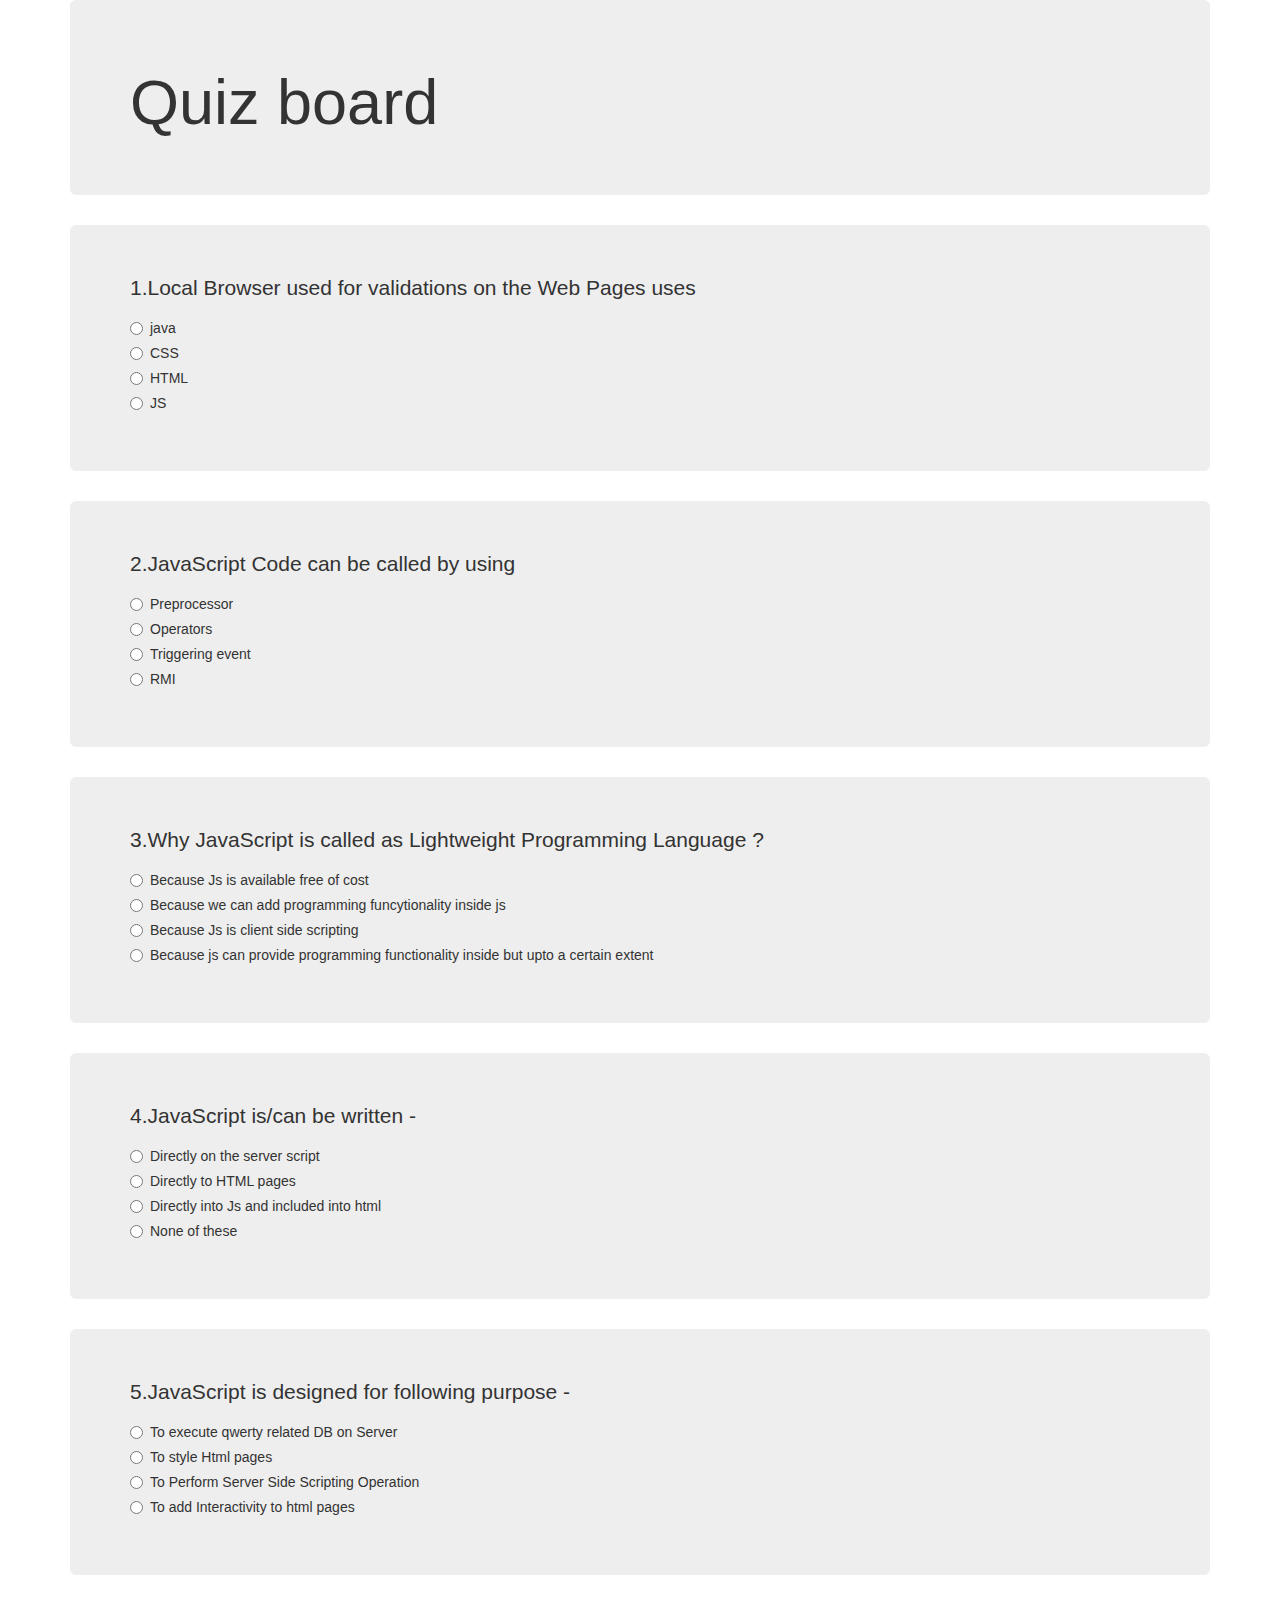
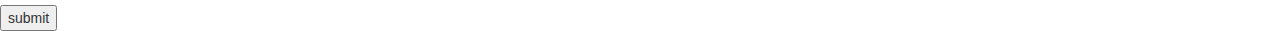
==== index.html @ 80bc73dd "add changes" ====
<!DOCTYPE html>
<html>
<head>
  <link href="css/bootstrap.css" rel="stylesheet" type="text/css">
  <link href="css/styles.css" rel="stylesheet" type="text/css">
  <body>
    <div class="container">
      <form id="quiz">
        <div class="jumbotron">
          <h1>Quiz board</h1>
        </div>
        <div class="jumbotron">
        <p>1.Local Browser used for validations on the Web Pages uses</p>
        <div class="radio">
          <label>
            <input type="radio" name="1" value="0">
            java
          </label>
        </div>
        <div class="radio">
          <label>
            <input type="radio" name="1" value="0">
            CSS
          </label>
        </div>
        <div class="radio">
          <label>
            <input type="radio" name="1" value="0">
            HTML
          </label>
        </div>
        <div class="radio">
          <label>
            <input type="radio" name="1" value="20">
            JS
          </label>
          </div>
        </div>
          <div class="jumbotron">
          <p>2.JavaScript Code can be called by using </p>
          <div class="radio">
            <label>
              <input type="radio" name="2" value="0">
              Preprocessor
            </label>
          </div>
          <div class="radio">
            <label>
              <input type="radio" name="2" value="0">
              Operators
            </label>
          </div>
          <div class="radio">
            <label>
              <input type="radio" name="2" value="20">
              Triggering event
            </label>
          </div>
          <div class="radio">
            <label>
              <input type="radio" name="2" value="20">
              RMI
            </label>
          </div>
        </div>
          <div class="jumbotron">
          <p>3.Why JavaScript is called as Lightweight Programming Language ?</p>
          <div class="radio">
            <label>
              <input type="radio" name="3" value="0">
              Because Js is available free of cost
            </label>
          </div>
          <div class="radio">
            <label>
              <input type="radio" name="3" value="0">
              Because we can add programming funcytionality inside js
            </label>
          </div>
          <div class="radio">
            <label>
              <input type="radio" name="3" value="0">
              Because Js is client side scripting
            </label>
          </div>
          <div class="radio">
            <label>
              <input type="radio" name="3" value="20">
              Because js can provide programming functionality inside but upto a certain extent
            </label>
          </div>
          </div>
          <div class="jumbotron">
            <p>4.JavaScript is/can be written -</p>
            <div class="radio">
              <label>
                <input type="radio" name="4" value="0">
                Directly on the server script
              </label>
            </div>
            <div class="radio">
              <label>
                <input type="radio" name="4" value="0">
                Directly to HTML pages
              </label>
            </div>
            <div class="radio">
              <label>
                <input type="radio" name="4" value="0">
                Directly into Js and included into html
              </label>
            </div>
            <div class="radio">
              <label>
                <input type="radio" name="4" value="0">
                None of these
              </label>
            </div>
            </div>
            <div class="jumbotron">
              <p>5.JavaScript is designed for following purpose -</p>
              <div class="radio">
                <label>
                  <input type="radio" name="5" value="0">
                  To execute qwerty related DB on Server
                </label>
              </div>
              <div class="radio">
                <label>
                  <input type="radio" name="5" value="0">
                  To style Html pages
                </label>
              </div>
              <div class="radio">
                <label>
                  <input type="radio" name="5" value="0">
                  To Perform Server Side Scripting Operation
                </label>
              </div>
              <div class="radio">
                <label>
                  <input type="radio" name="5" value="20">
                  To add Interactivity to html pages
                </label>
              </div>
            </div>
          </div>
          <button type="submit" name="button">submit</button>
        </form>
        <div id="display">

        </div>
        <script   src="https://code.jquery.com/jquery-3.3.1.min.js" integrity="sha256-FgpCb/KJQlLNfOu91ta32o/NMZxltwRo8QtmkMRdAu8=" crossorigin="anonymous"></script>
        <script src="js/script.js"></script>

      </body>
      </html>
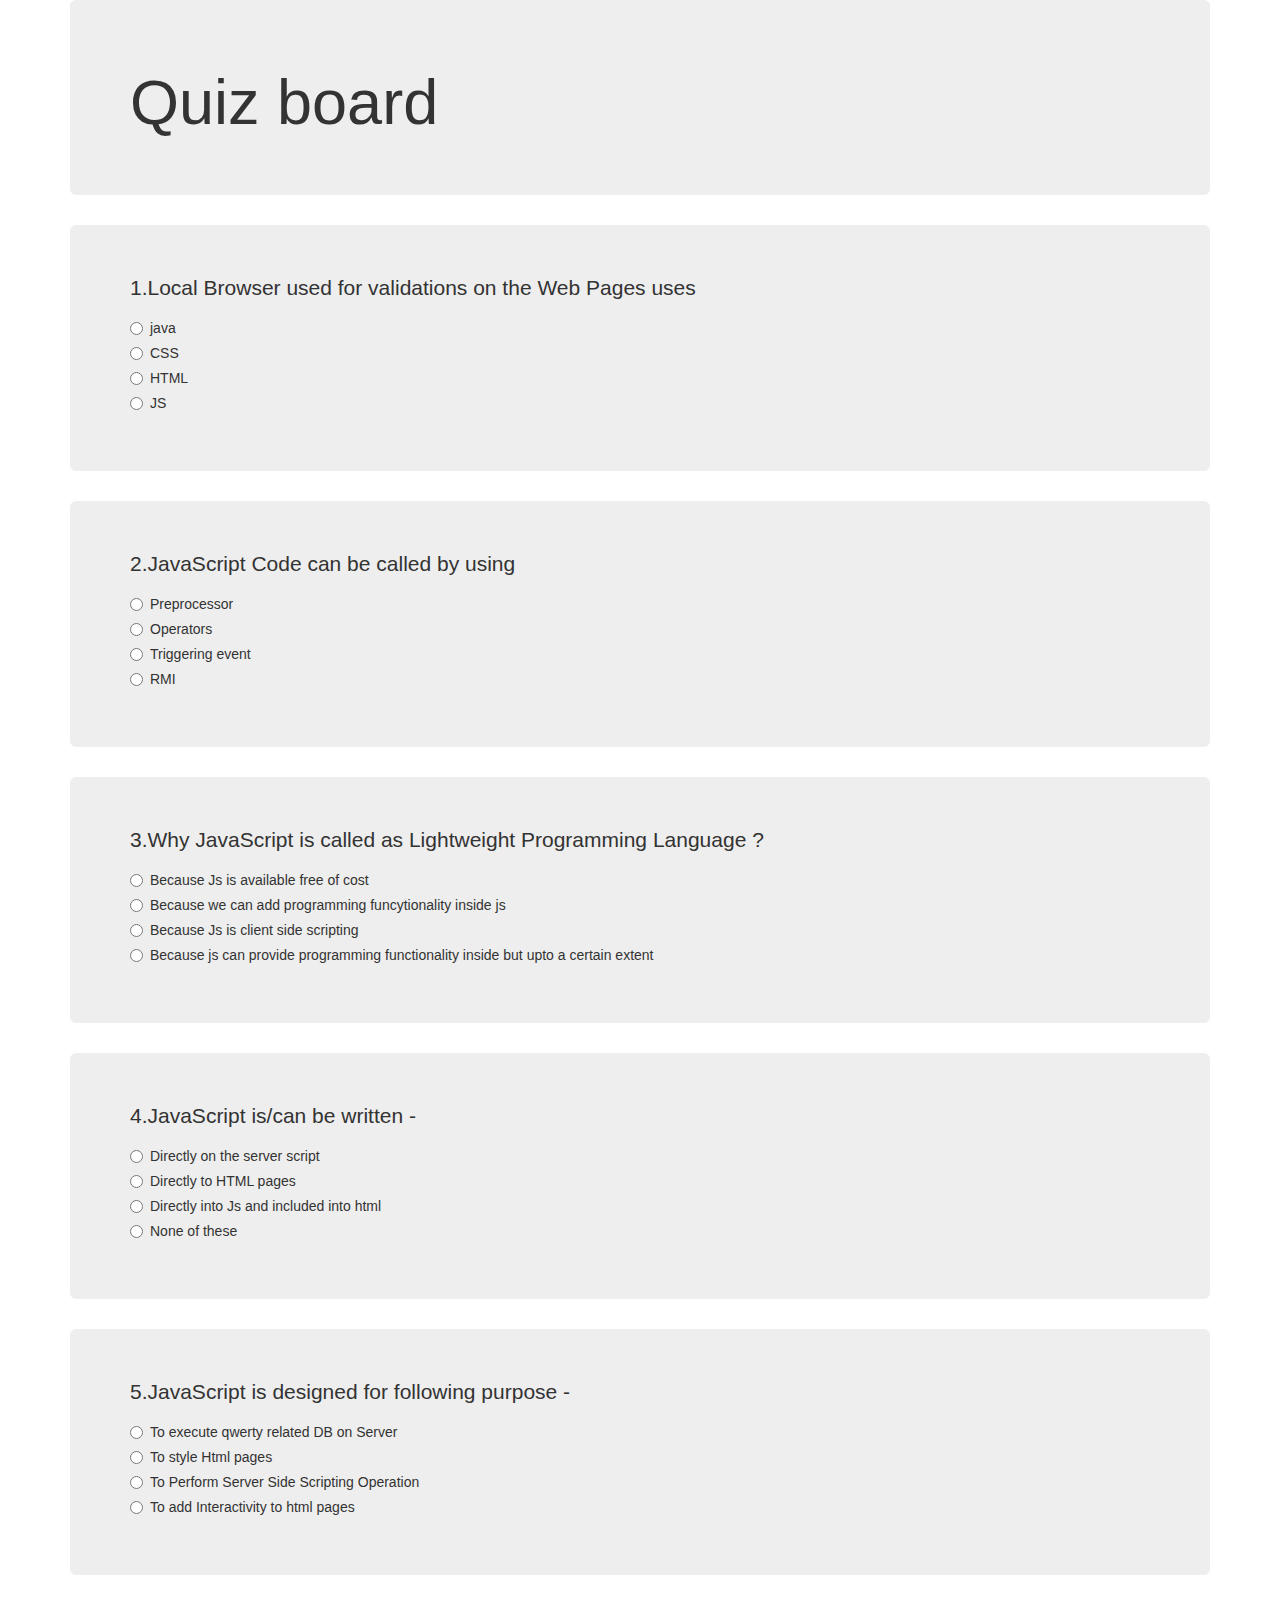
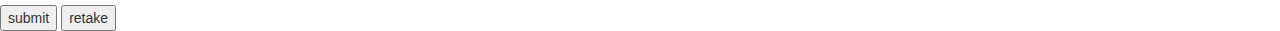
==== commit ca267e9e: "added a second function to js" ====
--- a/index.html
+++ b/index.html
@@ -146,6 +146,7 @@
             </div>
           </div>
           <button type="submit" name="button">submit</button>
+          <button type="Reload" name="button">retake</button>
         </form>
         <div id="display">
 
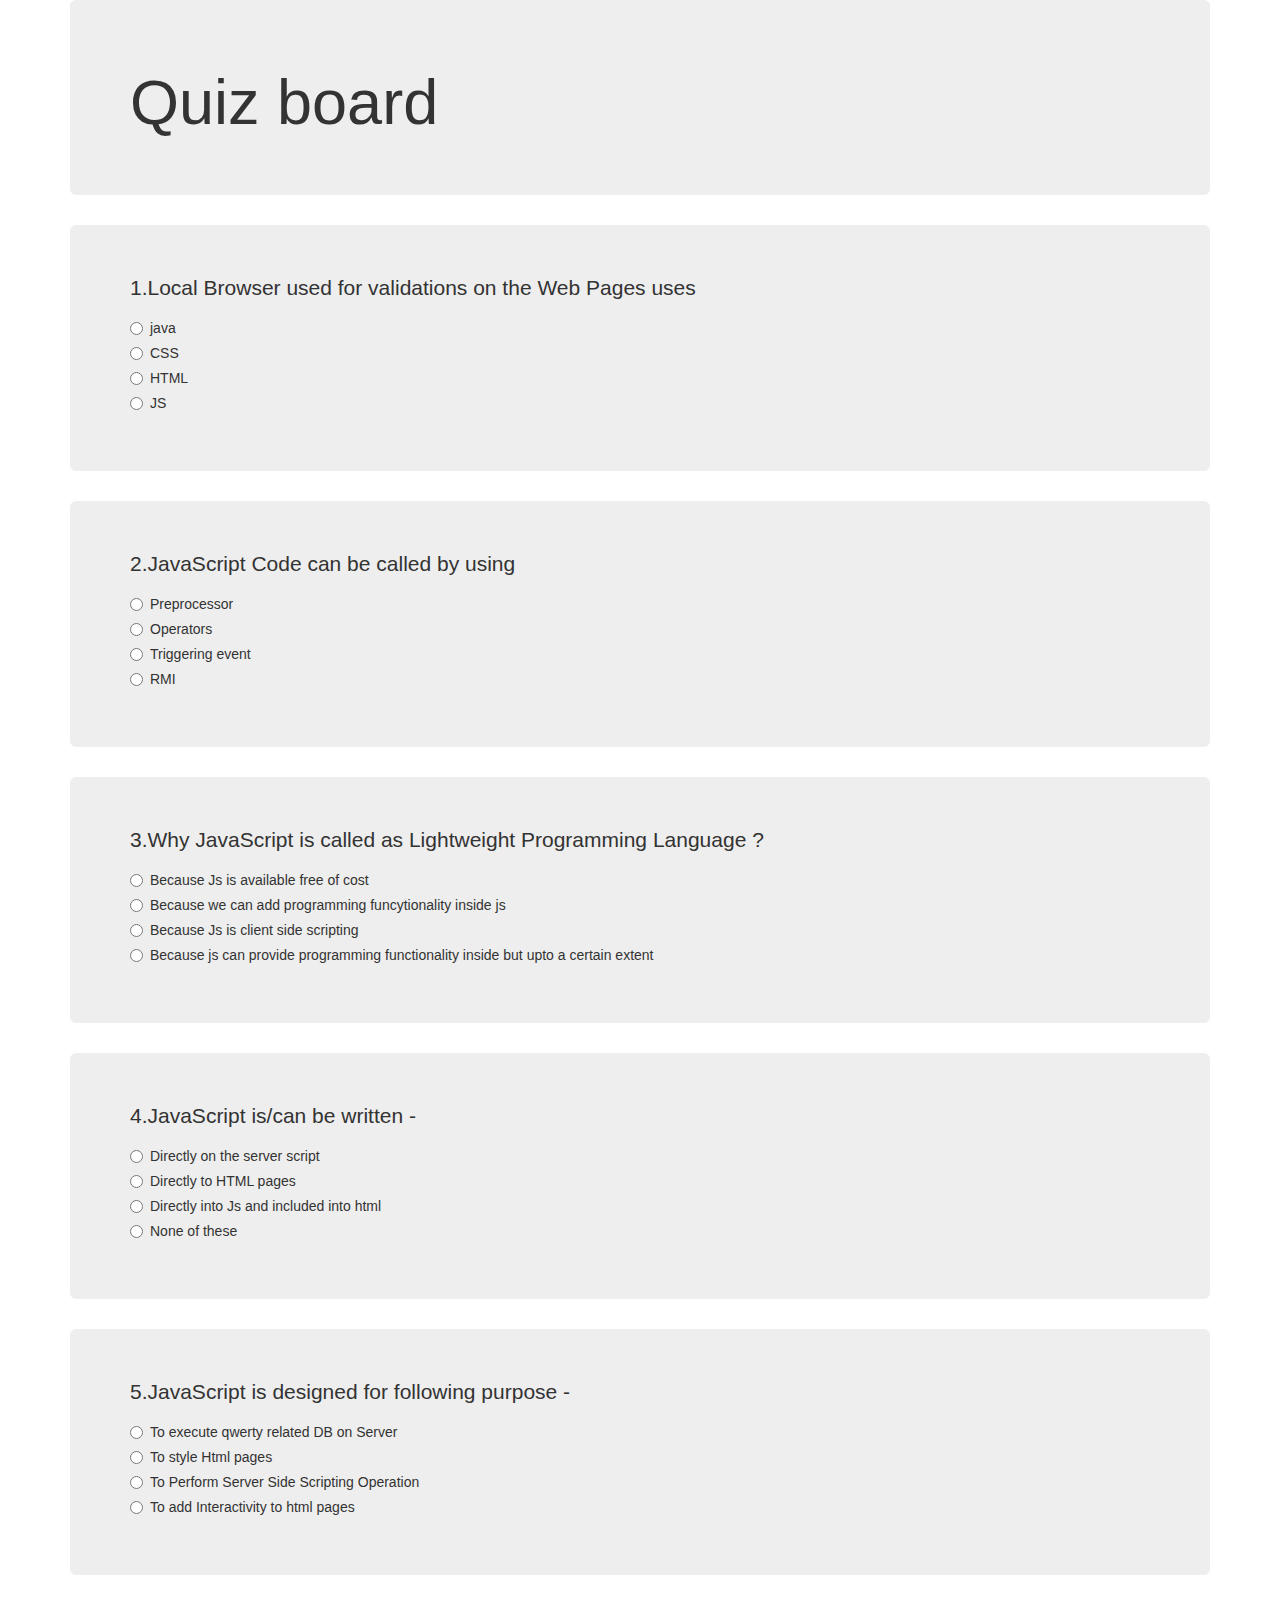
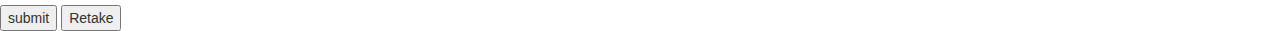
==== commit d1b6c8be: "added a second js function" ====
--- a/index.html
+++ b/index.html
@@ -146,7 +146,7 @@
             </div>
           </div>
           <button type="submit" name="button">submit</button>
-          <button type="Reload" name="button">retake</button>
+          <button type="submit"  onClick="refreshPage()">Retake</button>
         </form>
         <div id="display">
 
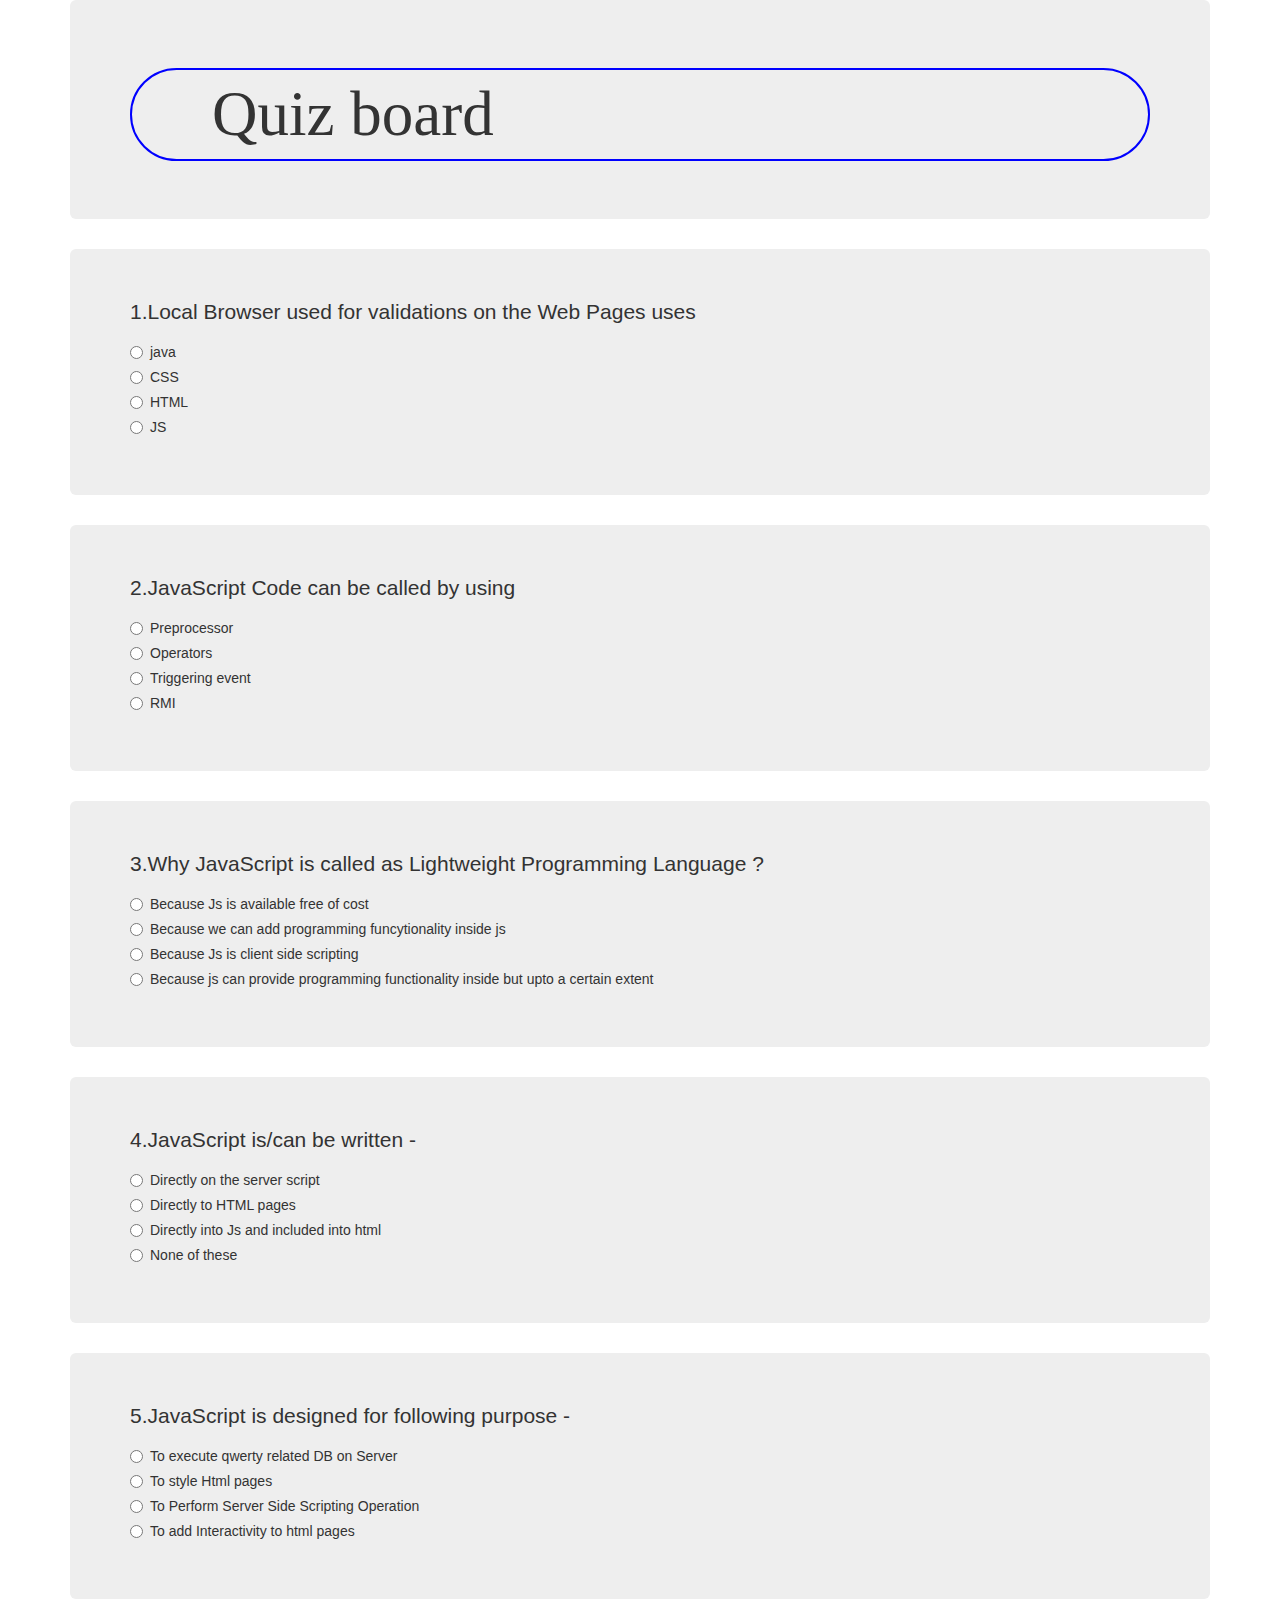
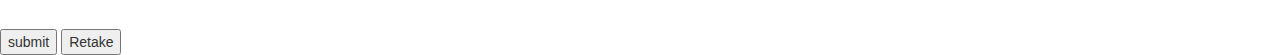
==== commit 6c8cd66c: "added requiredto the answers" ====
--- a/index.html
+++ b/index.html
@@ -13,7 +13,7 @@
         <p>1.Local Browser used for validations on the Web Pages uses</p>
         <div class="radio">
           <label>
-            <input type="radio" name="1" value="0">
+            <input type="radio" name="1" value="0" required>
             java
           </label>
         </div>
@@ -40,7 +40,7 @@
           <p>2.JavaScript Code can be called by using </p>
           <div class="radio">
             <label>
-              <input type="radio" name="2" value="0">
+              <input type="radio" name="2" value="0" required>
               Preprocessor
             </label>
           </div>
@@ -67,7 +67,7 @@
           <p>3.Why JavaScript is called as Lightweight Programming Language ?</p>
           <div class="radio">
             <label>
-              <input type="radio" name="3" value="0">
+              <input type="radio" name="3" value="0" required>
               Because Js is available free of cost
             </label>
           </div>
@@ -94,7 +94,7 @@
             <p>4.JavaScript is/can be written -</p>
             <div class="radio">
               <label>
-                <input type="radio" name="4" value="0">
+                <input type="radio" name="4" value="0" required>
                 Directly on the server script
               </label>
             </div>
@@ -121,7 +121,7 @@
               <p>5.JavaScript is designed for following purpose -</p>
               <div class="radio">
                 <label>
-                  <input type="radio" name="5" value="0">
+                  <input type="radio" name="5" value="0" required>
                   To execute qwerty related DB on Server
                 </label>
               </div>
@@ -146,7 +146,7 @@
             </div>
           </div>
           <button type="submit" name="button">submit</button>
-          <button type="submit"  onClick="refreshPage()">Retake</button>
+          <button type="reset">Retake</button>
         </form>
         <div id="display">
 
--- a/css/styles.css
+++ b/css/styles.css
@@ -0,0 +1,13 @@
+h1 {
+  color: blue;
+  font-family: "proxima nova";
+  font-weight: 100;
+  font-size: 56px;
+
+
+  border: solid 2px blue;
+  border-radius: 50px;
+
+  padding: 10px 80px
+
+}
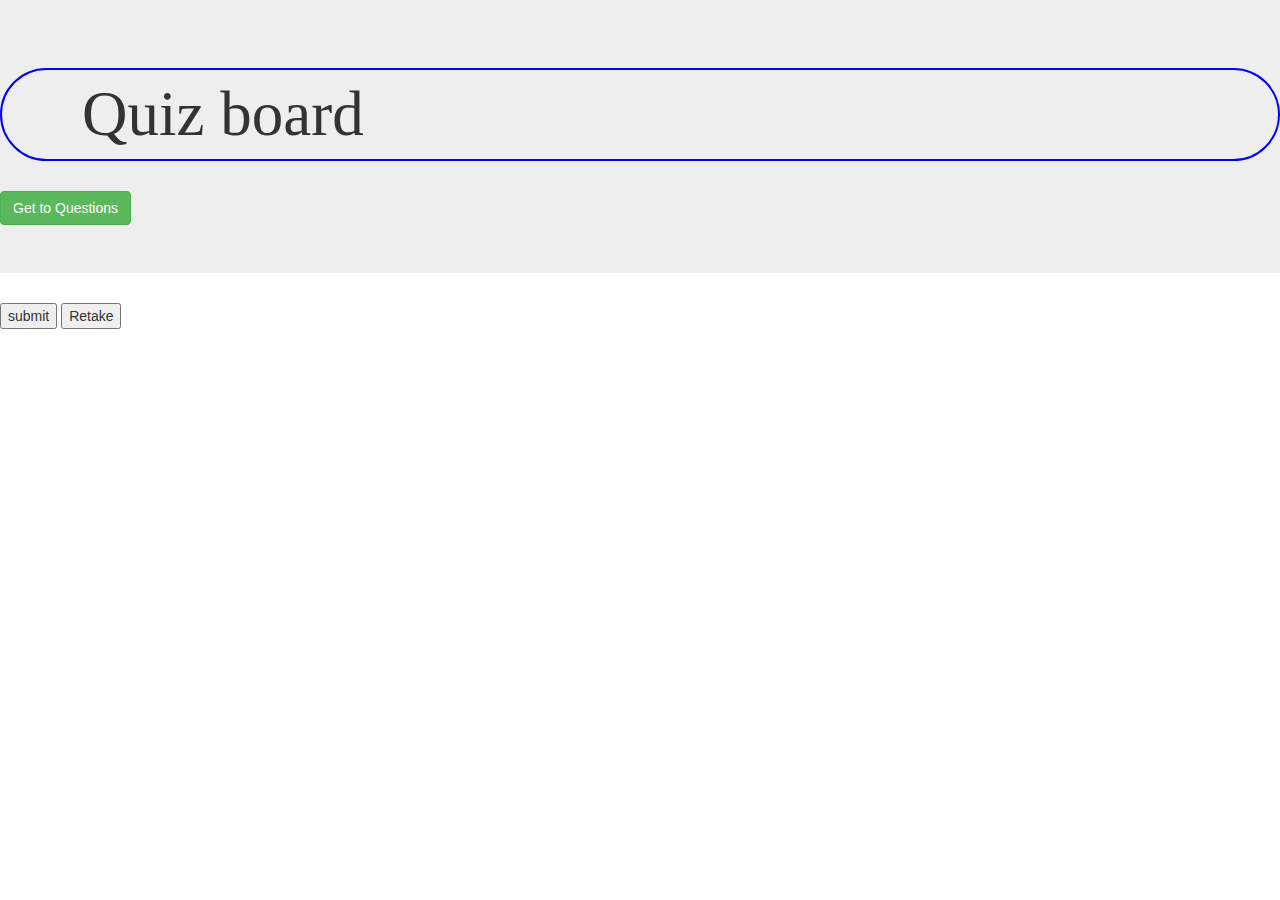
==== commit bf7feaf0: "added a homepage button" ====
--- a/index.html
+++ b/index.html
@@ -4,11 +4,13 @@
   <link href="css/bootstrap.css" rel="stylesheet" type="text/css">
   <link href="css/styles.css" rel="stylesheet" type="text/css">
   <body>
+    <div class="jumbotron">
+      <h1>Quiz board</h1><br>
+      <a href="#quiz"><button type="button" id="getQuiz" class="btn btn-success" name="button">Get to Questions</button></a>
+    </div>
     <div class="container">
       <form id="quiz">
-        <div class="jumbotron">
-          <h1>Quiz board</h1>
-        </div>
+
         <div class="jumbotron">
         <p>1.Local Browser used for validations on the Web Pages uses</p>
         <div class="radio">
--- a/css/styles.css
+++ b/css/styles.css
@@ -9,5 +9,14 @@
   border-radius: 50px;
 
   padding: 10px 80px
+}
+#display {
+  color: red;
+  font-family: fantasy;
+  font-weight: 100;
+  font-size: 32px;
 
 }
+#quiz{
+  display: none;
+}
